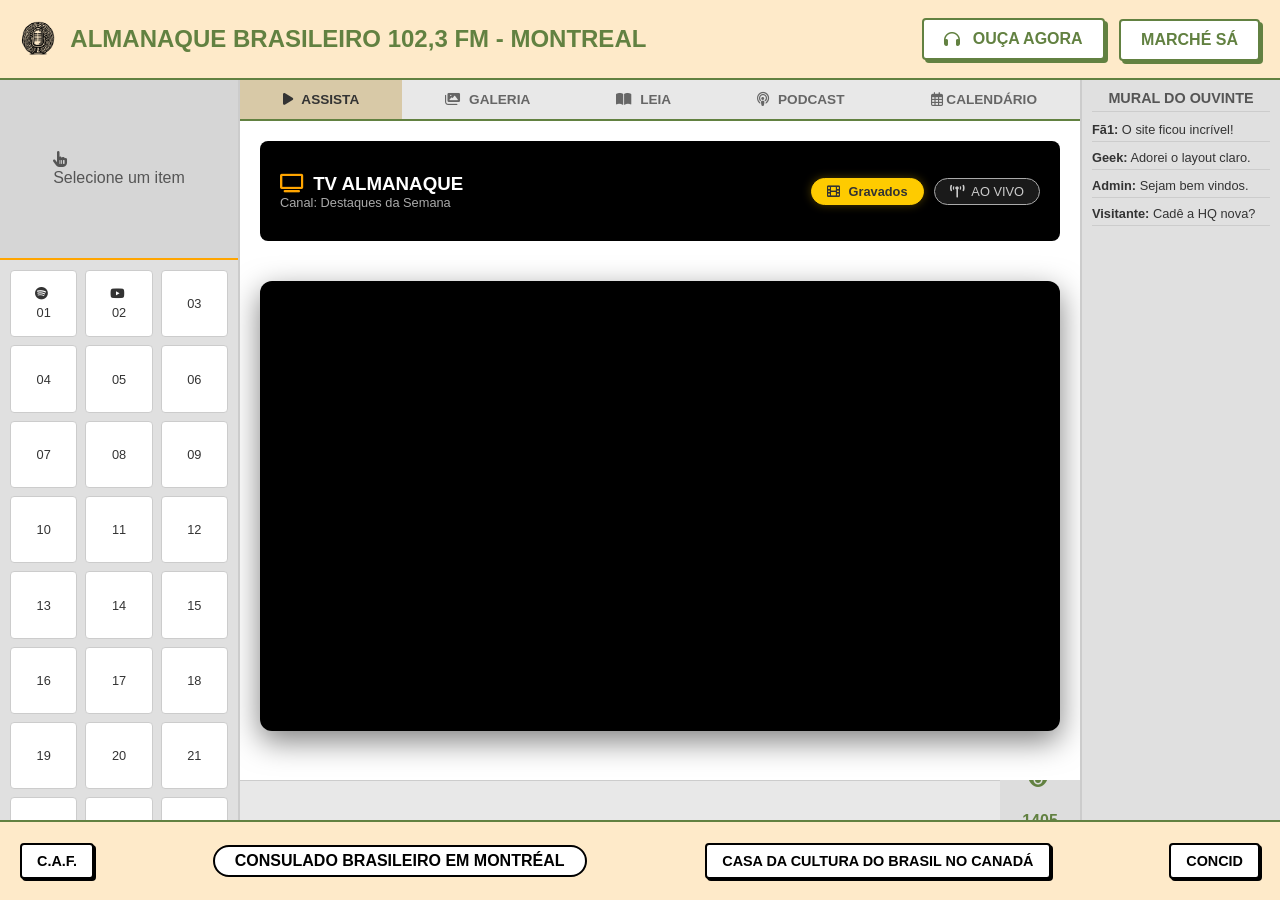
==== index.html @ 49cb386e "Versao inicial - Almanaque Brasileiro V8" ====
<!DOCTYPE html>
<html lang="pt-br">
<head>
    <meta charset="UTF-8">
    <meta name="viewport" content="width=device-width, initial-scale=1.0">
    <title>Publigibi - Almanaque Brasileiro</title>
    <link rel="stylesheet" href="style.css">
    <link rel="stylesheet" href="https://cdnjs.cloudflare.com/ajax/libs/font-awesome/6.0.0/css/all.min.css">
</head>
<body>

    <div class="main-layout">

        <header class="area-a-header">
            <div class="logo-area">
                <img src="img/logo_Almanaque.png" alt="Logo Almanaque Brasileiro" class="logo-img">
                <h1>ALMANAQUE BRASILEIRO 102,3 FM - Montreal</h1>
            </div>
            <div class="affiliate-top">
                <audio id="radioPlayer" src="https://stream.statsradio.com:8108/stream" preload="none"></audio>
                <a href="#" id="radioBtn" class="btn-affiliate" style="margin-right: 10px;" onclick="toggleRadio(event)">
                    <i id="radioIcon" class="fas fa-headphones"></i> <span id="radioText">OUÇA AGORA</span>
                </a>
                <a href="https://www.saetfils.ca/" target="_blank" class="btn-affiliate">MARCHÉ SÁ</a>
            </div>
        </header>

        <aside class="area-b-sidebar-left">
            <div class="area-b1-player" id="sidebar-display">
                <div class="placeholder-msg">
                    <i class="fas fa-hand-pointer"></i><p>Selecione um item</p>
                </div>
            </div>
            <div class="area-b2-grid-container">
                <div class="grid-table-24">
                    <div class="grid-square" onclick="updatePlayer(this)" data-embed='<iframe style="border-radius:12px" src="https://open.spotify.com/embed/track/4cOdK2wGLETKBW3PvgPWqT?utm_source=generator" width="100%" height="152" frameBorder="0" allowfullscreen="" allow="autoplay; clipboard-write; encrypted-media; fullscreen; picture-in-picture" loading="lazy"></iframe>'><i class="fab fa-spotify"></i> 01</div>
                    <div class="grid-square" onclick="updatePlayer(this)" data-embed='<iframe width="100%" height="100%" src="https://www.youtube.com/embed/jfKfPfyJRdk" title="YouTube video player" frameborder="0" allow="accelerometer; autoplay; clipboard-write; encrypted-media; gyroscope; picture-in-picture" allowfullscreen></iframe>'><i class="fab fa-youtube"></i> 02</div>
                    <div class="grid-square" onclick="updatePlayer(this)">03</div>
                    <div class="grid-square" onclick="updatePlayer(this)">04</div>
                    <div class="grid-square" onclick="updatePlayer(this)">05</div>
                    <div class="grid-square" onclick="updatePlayer(this)">06</div>
                    <div class="grid-square" onclick="updatePlayer(this)">07</div>
                    <div class="grid-square" onclick="updatePlayer(this)">08</div>
                    <div class="grid-square" onclick="updatePlayer(this)">09</div>
                    <div class="grid-square" onclick="updatePlayer(this)">10</div>
                    <div class="grid-square" onclick="updatePlayer(this)">11</div>
                    <div class="grid-square" onclick="updatePlayer(this)">12</div>
                    <div class="grid-square" onclick="updatePlayer(this)">13</div>
                    <div class="grid-square" onclick="updatePlayer(this)">14</div>
                    <div class="grid-square" onclick="updatePlayer(this)">15</div>
                    <div class="grid-square" onclick="updatePlayer(this)">16</div>
                    <div class="grid-square" onclick="updatePlayer(this)">17</div>
                    <div class="grid-square" onclick="updatePlayer(this)">18</div>
                    <div class="grid-square" onclick="updatePlayer(this)">19</div>
                    <div class="grid-square" onclick="updatePlayer(this)">20</div>
                    <div class="grid-square" onclick="updatePlayer(this)">21</div>
                    <div class="grid-square" onclick="updatePlayer(this)">22</div>
                    <div class="grid-square" onclick="updatePlayer(this)">23</div>
                    <div class="grid-square" onclick="updatePlayer(this)">24</div>
                </div>
            </div>
        </aside>

        <main class="area-center">
            <div class="media-tabs">
                <button class="tab-btn active" onclick="openMedia('video')"><i class="fas fa-play"></i> ASSISTA</button>
                <button class="tab-btn" onclick="openMedia('gallery')"><i class="fas fa-images"></i> GALERIA</button>
                <button class="tab-btn" onclick="openMedia('read')"><i class="fas fa-book-open"></i> LEIA</button>
                <button class="tab-btn" onclick="openMedia('podcast')"><i class="fas fa-podcast"></i> PODCAST</button>
                <button class="tab-btn" onclick="openMedia('calendar')"><i class="far fa-calendar-alt"></i> CALENDÁRIO</button>
            </div>

            <div class="area-e-stage">
                
                <div id="content-video" class="media-content active-content">
                    <div class="podcast-header" style="background: #000; min-height: 100px; flex-direction: row; justify-content: space-between; padding: 0 20px;">
                        <div style="text-align:left;">
                            <h3 style="color:#fff; margin:0;"><i class="fas fa-tv" style="color:var(--primary-orange)"></i> TV ALMANAQUE</h3>
                            <p id="tv-status" style="color:#aaa; font-size: 0.8rem;">Canal: Destaques</p>
                        </div>
                        <div style="display:flex; gap:10px;">
                            <button class="edition-btn active-edition" id="btn-gravado" onclick="mudarCanal('gravado')"><i class="fas fa-film"></i> Gravados</button>
                            <button class="edition-btn" id="btn-aovivo" onclick="mudarCanal('aovivo')"><i class="fas fa-broadcast-tower"></i> AO VIVO</button>
                        </div>
                    </div>
                    <div class="video-stage" style="width: 100%; max-width: 800px; aspect-ratio: 16/9; background: #000; margin-top: 20px; border-radius: 12px; overflow: hidden; box-shadow: 0 10px 30px rgba(0,0,0,0.5);">
                        <iframe id="tv-screen" width="100%" height="100%" src="" title="TV Screen" frameborder="0" referrerpolicy="strict-origin-when-cross-origin" allow="accelerometer; autoplay; clipboard-write; encrypted-media; gyroscope; picture-in-picture; web-share" allowfullscreen></iframe>
                    </div>
                    <div id="live-warning" style="display:none; margin-top: 15px; background: #ffebee; color: #c62828; padding: 10px; border-radius: 5px; font-size: 0.9rem;">
                        <i class="fas fa-circle" style="animation: blink 1s infinite;"></i> <strong>ESTAMOS NO AR!</strong> Se o vídeo não iniciar, clique no play.
                    </div>
                </div>

                <div id="content-gallery" class="media-content">
                    <div style="display:flex; flex-direction:column; align-items:center; justify-content:center; height:100%;">
                        <div class="gallery-container">
                            
                            <div class="gallery-cat-menu">
                                <button class="cat-btn active-cat" onclick="mudarCategoria('fotos')">Fotos</button>
                                <button class="cat-btn" onclick="mudarCategoria('convidados')">Convidados</button>
                                <button class="cat-btn" onclick="mudarCategoria('promocoes')">Promoções</button>
                                <button class="cat-btn" onclick="mudarCategoria('eventos')">Eventos</button>
                            </div>

                            <div id="gallery-wrapper"></div>
                            
                            <div class="gallery-nav">
                                <button class="gallery-btn" onclick="mudarSlide(-1)"><i class="fas fa-chevron-left"></i></button>
                                <button class="gallery-btn" onclick="mudarSlide(1)"><i class="fas fa-chevron-right"></i></button>
                            </div>
                        </div>
                    </div>
                </div>

                <div id="content-read" class="media-content">
                    <div class="podcast-header" style="flex-direction: column; justify-content: center; padding: 15px; height: auto; min-height: 160px;">
                        <div style="text-align:center; margin-bottom: 15px;">
                            <i class="fas fa-book-reader" style="font-size: 1.5rem; margin-bottom: 5px; color: #fecb00;"></i>
                            <h3 style="font-size: 1.1rem; margin:0; color:#fff;">Acervo Almanaque Brasileiro</h3>
                        </div>
                        <div class="editions-list" style="display: flex; gap: 10px; flex-wrap: wrap; justify-content: center;">
                            <button class="edition-btn active-edition" onclick="loadFlipbook('https://heyzine.com/flip-book/75a9c3e348.html', this)"><i class="fas fa-star"></i> Edição Atual</button>
                            <button class="edition-btn" onclick="loadFlipbook('https://heyzine.com/flip-book/75a9c3e348.html', this)">Edição #02</button>
                            <button class="edition-btn" onclick="loadFlipbook('https://heyzine.com/flip-book/75a9c3e348.html', this)">Edição #01</button>
                        </div>
                    </div>
                    <div style="width: 100%; height: 500px; margin-top: 10px;">
                        <iframe id="flipbook-iframe" allowfullscreen="allowfullscreen" allow="clipboard-write" scrolling="no" class="fp-iframe" src="https://heyzine.com/flip-book/75a9c3e348.html" style="border: 1px solid #333; width: 100%; height: 100%; border-radius: 12px;"></iframe>
                    </div>
                    <div style="text-align:center; margin-top: 5px;"><p style="font-size: 0.7rem; color: #666;">Toque no centro para expandir <i class="fas fa-expand"></i></p></div>
                </div>
               
                <div id="content-podcast" class="media-content">
                    <div class="podcast-header">
                        <div style="text-align:center">
                            <i class="fas fa-microphone-alt" style="font-size: 3rem; margin-bottom: 10px;"></i>
                            <h3>Podcasts Almanaque Brasileiro</h3>
                            <p style="font-size: 0.9rem; color: #ccc;">Acompanhe nossos episódios</p>
                        </div>
                    </div>
                    <div class="podcast-list" style="display: flex; flex-direction: column; gap: 20px;">
                        <iframe data-testid="embed-iframe" style="border-radius:12px" src="https://open.spotify.com/embed/show/6Hz2Qs1aPqArp0EGyG1Ww8?utm_source=generator" width="100%" height="152" frameBorder="0" allowfullscreen="" allow="autoplay; clipboard-write; encrypted-media; fullscreen; picture-in-picture" loading="lazy"></iframe>
                        <div class="pod-embed">
                            <strong style="display:block; margin-bottom:5px; color:#fecb00;">#41 - Especial GIJOE: Nostalgia</strong>
                            <iframe style="border-radius:12px" src="https://open.spotify.com/embed/episode/SEU_CODIGO_DO_EPISODIO_41?utm_source=generator" width="100%" height="152" frameBorder="0" allowfullscreen="" allow="autoplay; clipboard-write; encrypted-media; fullscreen; picture-in-picture" loading="lazy"></iframe>
                        </div>
                    </div>
                </div>

                <div id="content-calendar" class="media-content">
                    <div class="calendar-wrapper">
                        <div class="calendar-header">
                            <button class="nav-btn" onclick="mudarMes(-1)"><i class="fas fa-chevron-left"></i></button>
                            <select id="mes-selector" class="month-select" onchange="selecionarMesViaDropdown(this.value)">
                                <option value="0">JANEIRO</option>
                                <option value="1">FEVEREIRO</option>
                                <option value="2">MARÇO</option>
                                <option value="3">ABRIL</option>
                                <option value="4">MAIO</option>
                                <option value="5">JUNHO</option>
                                <option value="6">JULHO</option>
                                <option value="7">AGOSTO</option>
                                <option value="8">SETEMBRO</option>
                                <option value="9">OUTUBRO</option>
                                <option value="10">NOVEMBRO</option>
                                <option value="11">DEZEMBRO</option>
                            </select>
                            <span style="font-weight: bold; font-size: 1.1rem; margin-left:5px;">2026</span>
                            <button class="nav-btn" onclick="mudarMes(1)"><i class="fas fa-chevron-right"></i></button>
                        </div>
                        <div class="calendar-body">
                            <div class="cal-area-list">
                                <h4 style="margin-bottom: 10px; color: #333; border-bottom: 2px solid #ddd; padding-bottom: 5px;">Agenda do Mês</h4>
                                <div id="side-events-list"></div>
                            </div>
                            <div class="cal-area-grid">
                                <div class="week-header" style="display: grid; grid-template-columns: repeat(7, 1fr); gap: 5px; margin-bottom: 5px; font-weight: bold; color: #666; font-size: 0.8rem;">
                                    <div>D</div><div>S</div><div>T</div><div>Q</div><div>Q</div><div>S</div><div>S</div>
                                </div>
                                <div id="calendar-days" class="calendar-grid"></div>
                            </div>
                        </div>
                        <div id="event-detail-box" class="event-detail-box">
                            <h4 id="detail-title">Título do Evento</h4>
                            <p id="detail-desc">Descrição do evento aparece aqui.</p>
                            <a id="detail-link" href="#" target="_blank" class="btn-ticket">Comprar Ingressos</a>
                        </div>
                    </div>
                </div>

            </div> <div class="area-d-info-bar">
                <div class="ticker-wrap"><div class="ticker-move"><span class="ticker-item">A rádio oficial da comunidade brasileira em Montréal com Daniel e Cecília Vardi, toda sexta-feira das 19h às 20h, na Rádio Centre-Ville 102,3 FM</span></div></div>
                <div class="counter-box"><i class="fas fa-eye"></i> <span id="view-counter">1405</span></div>
            </div>
        </main>

        <aside class="area-f-sidebar-right">
            <h3>MURAL DO OUVINTE</h3>
            <div class="chat-box">
                <div class="chat-msg"><strong>Fã1:</strong> O site ficou incrível!</div>
                <div class="chat-msg"><strong>Geek:</strong> Adorei o layout claro.</div>
                <div class="chat-msg"><strong>Admin:</strong> Sejam bem vindos.</div>
                <div class="chat-msg"><strong>Visitante:</strong> Cadê a HQ nova?</div>
            </div>
        </aside>

        <footer class="area-c-footer">
            <a href="https://www.centreaidefamille.com/" target="_blank" class="btn-affiliate-footer"> C.A.F. </a>
            <a href="https://www.gov.br/mre/pt-br/consulado-montreal" target="_blank" class="footer-center" style="text-decoration:none; cursor:pointer;"> CONSULADO BRASILEIRO EM MONTRÉAL </a>
            <a href="https://casadaculturadobrasil.com/" target="_blank" class="btn-affiliate-footer"> CASA DA CULTURA DO BRASIL NO CANADÁ</a>
            <a href="https://www.instagram.com/concidquebec/" target="_blank" class="btn-affiliate-footer"> CONCID </a>
        </footer>

    </div>

    <script src="eventos.js"></script>
    <script src="tv_canais.js"></script>
    <script src="galeria.js"></script>

    <script>
        // --- GALERIA 2.0 (CATEGORIAS + SOCIAL) ---
        let slideIndex = 0;
        let listaAtual = [];

        function renderizarGaleria() {
            const wrapper = document.getElementById('gallery-wrapper');
            if (!wrapper || typeof bancoGaleria === 'undefined') return;
            
            // Pega a categoria selecionada (variável global do galeria.js)
            listaAtual = bancoGaleria[categoriaAtual] || bancoGaleria['fotos'];
            
            wrapper.innerHTML = "";
            
            if (listaAtual.length === 0) {
                wrapper.innerHTML = "<div style='color:#fff; display:flex; justify-content:center; align-items:center; height:100%;'>Em breve</div>";
                return;
            }

            listaAtual.forEach((slide, index) => {
                const div = document.createElement('div');
                div.className = `slide-item ${index === 0 ? 'active-slide' : ''}`;
                div.style.backgroundImage = `url('${slide.img}')`;
                
                // Monta legenda + botões sociais
                div.innerHTML = `
                    <div class="slide-caption">
                        <h3>${slide.titulo}</h3>
                        <p>${slide.legenda}</p>
                        
                        <div class="social-share-box">
                            <button class="btn-social-share share-fb" onclick="shareFacebook('${slide.img}')" title="Compartilhar no Facebook">
                                <i class="fab fa-facebook-f"></i>
                            </button>
                            <button class="btn-social-share share-insta" onclick="shareInsta('${slide.img}')" title="Copiar Link para Instagram">
                                <i class="fab fa-instagram"></i>
                            </button>
                        </div>

                        ${slide.link && slide.link !== '#' ? `<a href="${slide.link}" target="_blank" class="read-more-link">Saiba Mais <i class="fas fa-arrow-right"></i></a>` : ''}
                    </div>
                `;
                wrapper.appendChild(div);
            });
            
            // Reseta para o primeiro slide
            slideIndex = 0;
            atualizarBotoesCategoria();
        }

        window.mudarCategoria = function(novaCat) {
            categoriaAtual = novaCat;
            renderizarGaleria();
        }

        function atualizarBotoesCategoria() {
            document.querySelectorAll('.cat-btn').forEach(btn => {
                btn.classList.remove('active-cat');
                // Simples check de texto, poderia ser ID
                if (btn.innerText.toLowerCase().includes(categoriaAtual.substr(0,4))) {
                    btn.classList.add('active-cat');
                }
            });
        }

        window.mudarSlide = function(direcao) {
            const slides = document.querySelectorAll('.slide-item');
            if (slides.length === 0) return;

            slides[slideIndex].classList.remove('active-slide');
            
            slideIndex += direcao;
            if (slideIndex < 0) slideIndex = slides.length - 1;
            if (slideIndex >= slides.length) slideIndex = 0;

            slides[slideIndex].classList.add('active-slide');
        }

        // Funções de Compartilhamento
        window.shareFacebook = function(url) {
            const fbUrl = `https://www.facebook.com/sharer/sharer.php?u=${encodeURIComponent(url)}`;
            window.open(fbUrl, '_blank', 'width=600,height=400');
        }

        window.shareInsta = function(url) {
            // Copia link para área de transferência
            navigator.clipboard.writeText(url).then(() => {
                alert("Link da imagem copiado! Abra o Instagram e cole onde desejar.");
            }).catch(err => {
                prompt("Copie o link abaixo:", url);
            });
        }

        // --- 1. LÓGICA DA TV ---
        window.mudarCanal = function(canal) {
            const screen = document.getElementById('tv-screen');
            const status = document.getElementById('tv-status');
            const warning = document.getElementById('live-warning');
            const btnGravado = document.getElementById('btn-gravado');
            const btnAoVivo = document.getElementById('btn-aovivo');

            if (canal === 'gravado') {
                if(typeof ID_VIDEO_GRAVADO !== 'undefined') screen.src = `https://www.youtube.com/embed/${ID_VIDEO_GRAVADO}`;
                status.innerText = "Canal: Destaques da Semana"; status.style.color = "#aaa"; warning.style.display = 'none';
                btnGravado.classList.add('active-edition'); btnAoVivo.classList.remove('active-edition'); btnAoVivo.style.backgroundColor = "rgba(255,255,255,0.1)"; btnAoVivo.style.color = "#ccc";
            } else if (canal === 'aovivo') {
                if(typeof ID_VIDEO_LIVE !== 'undefined') {
                    screen.src = ID_VIDEO_LIVE.length < 20 ? `https://www.youtube.com/embed/${ID_VIDEO_LIVE}?autoplay=1` : ID_VIDEO_LIVE;
                }
                status.innerHTML = "<span style='color:red'>● TRANSMISSÃO AO VIVO</span>"; warning.style.display = 'block';
                btnGravado.classList.remove('active-edition'); btnAoVivo.classList.add('active-edition'); btnAoVivo.style.backgroundColor = "red"; btnAoVivo.style.color = "white";
            }
        }

        // --- 2. LÓGICA DO CALENDÁRIO ---
        let anoAtual = 2026; let mesAtual = 0; 
        const nomesMeses = ["Janeiro", "Fevereiro", "Março", "Abril", "Maio", "Junho", "Julho", "Agosto", "Setembro", "Outubro", "Novembro", "Dezembro"];

        function renderizarCalendario(mes, ano) {
            const grid = document.getElementById('calendar-days');
            const selector = document.getElementById('mes-selector');
            const sideList = document.getElementById('side-events-list');
            const detailBox = document.getElementById('event-detail-box');
            if(!grid || !selector) return;
            selector.value = mes; grid.innerHTML = ""; sideList.innerHTML = ""; detailBox.style.display = 'none';

            const primeiroDiaDaSemana = new Date(ano, mes, 1).getDay();
            const diasNoMes = new Date(ano, mes + 1, 0).getDate();

            let encontrouEventos = false;
            for (let d = 1; d <= diasNoMes; d++) {
                const chaveCheck = `${ano}-${String(mes + 1).padStart(2, '0')}-${String(d).padStart(2, '0')}`;
                if (typeof bancoDeEventos !== 'undefined' && bancoDeEventos[chaveCheck]) {
                    encontrouEventos = true;
                    const eventoData = bancoDeEventos[chaveCheck];
                    const titulo = (typeof eventoData === 'object') ? eventoData.titulo : eventoData;
                    const item = document.createElement('div'); item.className = 'side-event-item';
                    item.innerHTML = `<span class="side-event-date">${d} de ${nomesMeses[mes]}</span><span class="side-event-name">${titulo}</span>`;
                    sideList.appendChild(item);
                }
            }
            if(!encontrouEventos) sideList.innerHTML = '<p style="color:#999; font-style:italic; font-size:0.85rem;">Nenhum evento neste mês.</p>';

            for (let i = 0; i < primeiroDiaDaSemana; i++) {
                const vazio = document.createElement('div'); vazio.classList.add('cal-day', 'empty'); grid.appendChild(vazio);
            }
            for (let dia = 1; dia <= diasNoMes; dia++) {
                const elDia = document.createElement('div'); elDia.classList.add('cal-day'); elDia.innerText = dia;
                const chaveData = `${ano}-${String(mes + 1).padStart(2, '0')}-${String(dia).padStart(2, '0')}`;
                if (typeof bancoDeEventos !== 'undefined' && bancoDeEventos[chaveData]) {
                    elDia.classList.add('has-event');
                    const eventoData = bancoDeEventos[chaveData];
                    const titulo = (typeof eventoData === 'object') ? eventoData.titulo : eventoData;
                    elDia.title = titulo;
                    elDia.onclick = function() {
                        const box = document.getElementById('event-detail-box');
                        const elTitle = document.getElementById('detail-title'); const elDesc = document.getElementById('detail-desc'); const elLink = document.getElementById('detail-link');
                        if (typeof eventoData === 'object') {
                            elTitle.innerText = eventoData.titulo; elDesc.innerText = eventoData.descricao || "Sem descrição disponível.";
                            if (eventoData.link) { elLink.style.display = 'inline-block'; elLink.href = eventoData.link; elLink.innerText = eventoData.textoLink || "Mais Informações"; } else { elLink.style.display = 'none'; }
                        } else { elTitle.innerText = eventoData; elDesc.innerText = "Sem detalhes adicionais."; elLink.style.display = 'none'; }
                        box.style.display = 'block';
                    };
                }
                grid.appendChild(elDia);
            }
        }
        window.mudarMes = function(direcao) {
            mesAtual += direcao;
            if (mesAtual < 0) { mesAtual = 11; anoAtual--; } else if (mesAtual > 11) { mesAtual = 0; anoAtual++; }
            renderizarCalendario(mesAtual, anoAtual);
        }
        window.selecionarMesViaDropdown = function(valor) { mesAtual = parseInt(valor); renderizarCalendario(mesAtual, anoAtual); }

        // --- INICIALIZAÇÃO GERAL ---
        document.addEventListener('DOMContentLoaded', () => {
            console.log("Publigibi System Online - Versão Modular (Gallery 2.0)");

            window.toggleRadio = function(event) {
                event.preventDefault(); var player = document.getElementById("radioPlayer"); var icon = document.getElementById("radioIcon"); var text = document.getElementById("radioText");
                if (player.paused) { player.play(); icon.className = "fas fa-pause"; text.innerText = "PAUSAR RÁDIO"; } else { player.pause(); icon.className = "fas fa-headphones"; text.innerText = "OUÇA AGORA"; }
            };

            window.loadFlipbook = function(url, btnElement) {
                document.getElementById('flipbook-iframe').src = url;
                document.querySelectorAll('.edition-btn').forEach(btn => btn.classList.remove('active-edition'));
                btnElement.classList.add('active-edition');
            };

            window.openMedia = function(type) {
                document.querySelectorAll('.media-content').forEach(c => c.classList.remove('active-content'));
                document.querySelectorAll('.media-content').forEach(c => c.style.display = 'none'); 
                const selected = document.getElementById('content-' + type);
                if(selected) { selected.style.display = 'block'; setTimeout(() => selected.classList.add('active-content'), 10); }
            };
            document.querySelectorAll('.tab-btn').forEach(button => {
                button.addEventListener('click', function() {
                    document.querySelectorAll('.tab-btn').forEach(btn => btn.classList.remove('active'));
                    this.classList.add('active');
                });
            });

            window.updatePlayer = function(element) {
                const display = document.getElementById('sidebar-display');
                const content = element.getAttribute('data-embed');
                if (content) display.innerHTML = content; else display.innerHTML = '<p style="color:#fff; text-align:center;">Conteúdo indisponível</p>';
                document.querySelectorAll('.grid-square').forEach(sq => sq.classList.remove('active-item')); element.classList.add('active-item');
            };

            const counterElement = document.getElementById('view-counter');
            let count = 1405;
            setInterval(() => {
                count += Math.floor(Math.random() * 5) + 1;
                if(counterElement) {
                    counterElement.textContent = count; counterElement.style.color = '#fff';
                    setTimeout(() => counterElement.style.color = 'var(--primary-orange)', 200);
                }
            }, 4000);

            setTimeout(() => {
                mudarCanal('gravado');
                renderizarCalendario(mesAtual, anoAtual);
                renderizarGaleria(); 
            }, 100);
        });
    </script>
</body>
</html>
---- style.css ----
:root {
    /* --- PALETA DE CORES --- */
    --light-yellow: #FEEAC9;      
    --header-text-green: #628141; 
    --tab-active-beige: #D8C9A7;  
    --primary-orange: #FFA500;    
    --bg-light-gray: #F4F4F4;     
    --bg-medium-gray: #E0E0E0;    
    --border-color: #CCC;
    --text-main: #333;            
}

* { margin: 0; padding: 0; box-sizing: border-box; font-family: 'Arial', sans-serif; }

body {
    background-color: var(--light-yellow);
    color: var(--text-main);
    height: 100vh;
    overflow: hidden; /* Travado no PC */
}

/* ANIMAÇÃO PISCAR (AO VIVO) */
@keyframes blink { 0% { opacity: 1; } 50% { opacity: 0.4; } 100% { opacity: 1; } }

/* LAYOUT GRID (PC) */
.main-layout {
    display: grid; height: 100vh;
    grid-template-rows: 80px 1fr 80px; 
    grid-template-columns: 240px 1fr 200px; 
    grid-template-areas: "header header header" "sideL  center sideR" "footer footer footer";
}

/* HEADER */
.area-a-header { grid-area: header; background-color: var(--light-yellow); display: flex; justify-content: space-between; align-items: center; padding: 0 20px; border-bottom: 2px solid var(--header-text-green); }
.logo-area { display: flex; align-items: center; gap: 15px; }
.logo-img { height: 50px; width: auto; display: block; }
.logo-area h1 { font-size: 1.5rem; margin: 0; line-height: 1; text-transform: uppercase; font-weight: bold; color: var(--header-text-green); }
.btn-affiliate { background: #fff; color: var(--header-text-green); padding: 10px 20px; text-decoration: none; font-weight: bold; border-radius: 4px; border: 2px solid var(--header-text-green); box-shadow: 3px 3px 0px var(--header-text-green); transition: 0.2s; display: inline-flex; align-items: center; gap: 8px; }
.btn-affiliate:hover { transform: translate(2px, 2px); box-shadow: 1px 1px 0px var(--header-text-green); }

/* SIDEBAR ESQUERDA */
.area-b-sidebar-left { grid-area: sideL; background-color: var(--bg-medium-gray); border-right: 2px solid var(--border-color); display: flex; flex-direction: column; overflow: hidden; }
.area-b1-player { height: 180px; background: #D6D6D6; border-bottom: 2px solid var(--primary-orange); display: flex; align-items: center; justify-content: center; color: #555; flex-shrink: 0; padding: 5px; }
.area-b2-grid-container { flex-grow: 1; overflow-y: auto; padding: 10px; }
.grid-table-24 { display: grid; grid-template-columns: repeat(3, 1fr); gap: 8px; }
.grid-square { aspect-ratio: 1 / 1; background: #fff; border: 1px solid #ccc; display: flex; align-items: center; justify-content: center; color: #333; font-size: 0.8rem; cursor: pointer; transition: 0.2s; border-radius: 4px; flex-direction: column; gap: 4px; }
.grid-square:hover { background: var(--primary-orange); color: #fff; border-color: var(--primary-orange); transform: scale(1.05); }
.grid-square.active-item { background: var(--header-text-green); color: #fff; border-color: var(--header-text-green); }

/* CENTRO */
.area-center { grid-area: center; display: flex; flex-direction: column; background: var(--bg-light-gray); overflow: hidden; }
.media-tabs { background-color: #e8e8e8; display: flex; justify-content: space-around; padding: 0; flex-shrink: 0; border-bottom: 2px solid var(--header-text-green); }
.tab-btn { flex-grow: 1; background: transparent; border: none; color: #666; padding: 12px 5px; font-weight: bold; cursor: pointer; transition: 0.3s; font-size: 0.85rem; text-transform: uppercase; }
.tab-btn:hover { color: #000; background-color: #ddd; }
.tab-btn.active { background-color: var(--tab-active-beige); color: #333; }
.area-e-stage { flex-grow: 1; background-color: #fff; position: relative; overflow: hidden; display: flex; flex-direction: column; }
.media-content { display: none; width: 100%; height: 100%; animation: fadeIn 0.5s; padding: 20px; overflow-y: auto; }
.media-content.active-content { display: flex; flex-direction: column; align-items: center; }
@keyframes fadeIn { from { opacity: 0; transform: translateY(10px); } to { opacity: 1; transform: translateY(0); } }

/* Componentes */
.video-screen { width: 100%; height: 100%; display: flex; align-items: center; justify-content: center; flex-direction: column; background: #000; color: #fff; border-radius: 8px;}
.podcast-header { width: 100%; height: auto; min-height: 160px; background-color: #333; color: #fff; display: flex; align-items: center; justify-content: center; border-radius: 8px; margin-bottom: 20px; flex-shrink: 0; padding: 15px; }
.podcast-list { width: 100%; display: flex; flex-direction: column; gap: 10px; }
.edition-btn { background: rgba(255,255,255,0.1); border: 1px solid #aaa; color: #ccc; padding: 5px 15px; border-radius: 20px; cursor: pointer; font-size: 0.8rem; transition: 0.2s; }
.edition-btn:hover { background: #fff; color: #333; }
.edition-btn.active-edition { background: #fecb00; color: #333; border-color: #fecb00; font-weight: bold; box-shadow: 0 0 10px rgba(254, 203, 0, 0.3); }

/* Galeria */
.gallery-container { width: 100%; max-width: 800px; height: 100%; max-height: 500px; position: relative; border-radius: 12px; overflow: hidden; box-shadow: 0 5px 15px rgba(0,0,0,0.2); background: #000; display: flex; flex-direction: column; }
.gallery-cat-menu { position: absolute; top: 10px; left: 50%; transform: translateX(-50%); z-index: 10; display: flex; gap: 5px; background: rgba(0,0,0,0.6); padding: 5px; border-radius: 20px; flex-wrap: wrap; justify-content: center; width: 90%; }
.cat-btn { background: transparent; border: 1px solid rgba(255,255,255,0.3); color: #fff; padding: 5px 12px; border-radius: 15px; cursor: pointer; font-size: 0.75rem; text-transform: uppercase; transition: 0.2s; }
.cat-btn:hover { background: rgba(255,255,255,0.2); }
.cat-btn.active-cat { background: var(--primary-orange); color: #000; border-color: var(--primary-orange); font-weight: bold; }
.slide-item { width: 100%; height: 100%; position: absolute; top: 0; left: 0; opacity: 0; transition: opacity 0.5s ease-in-out; display: flex; align-items: flex-end; justify-content: center; background-size: cover; background-position: center; }
.slide-item.active-slide { opacity: 1; z-index: 1; }
.slide-caption { width: 100%; background: linear-gradient(to top, rgba(0,0,0,0.95), rgba(0,0,0,0.6), transparent); color: #fff; padding: 40px 20px 20px; text-align: center; display: flex; flex-direction: column; align-items: center; gap: 8px; }
.slide-caption h3 { color: var(--primary-orange); margin: 0; font-size: 1.2rem; text-shadow: 1px 1px 3px #000; }
.slide-caption p { font-size: 0.9rem; color: #ddd; margin: 0; max-width: 90%; }
.social-share-box { display: flex; gap: 10px; margin-top: 5px; }
.btn-social-share { width: 32px; height: 32px; border-radius: 50%; border: none; display: flex; align-items: center; justify-content: center; cursor: pointer; transition: 0.2s; color: #fff; font-size: 0.9rem; }
.share-fb { background: #3b5998; } .share-fb:hover { background: #4c70ba; }
.share-insta { background: #C13584; } .share-insta:hover { background: #e1306c; }
.read-more-link { color: var(--primary-orange); font-size: 0.8rem; text-decoration: none; margin-top: 5px; border-bottom: 1px solid transparent; }
.read-more-link:hover { border-bottom-color: var(--primary-orange); }
.gallery-nav { position: absolute; top: 50%; width: 100%; display: flex; justify-content: space-between; padding: 0 10px; z-index: 5; transform: translateY(-50%); pointer-events: none; }
.gallery-btn { pointer-events: auto; background: rgba(0,0,0,0.5); color: #fff; border: none; width: 40px; height: 40px; border-radius: 50%; cursor: pointer; font-size: 1.2rem; transition: 0.2s; }
.gallery-btn:hover { background: var(--primary-orange); color: #000; }

/* Calendário */
.calendar-wrapper { width: 100%; max-width: 800px; text-align: center; border: 1px solid #ccc; padding: 20px; border-radius: 8px; background: #fafafa; margin: 0 auto; display: flex; flex-direction: column; gap: 15px;}
.calendar-header { display: flex; justify-content: space-between; align-items: center; background: #eee; padding: 10px; border-radius: 8px; }
.month-select { padding: 5px 10px; font-size: 1rem; border: 1px solid #ccc; border-radius: 4px; background: #fff; cursor: pointer; font-weight: bold; color: #333; }
.calendar-body { display: flex; gap: 20px; }
.cal-area-list { flex: 1; background: #fff; border: 1px solid #ddd; border-radius: 8px; padding: 10px; text-align: left; overflow-y: auto; max-height: 320px; }
.cal-area-grid { flex: 2; }
.calendar-grid { display: grid; grid-template-columns: repeat(7, 1fr); gap: 5px; }
.cal-day { aspect-ratio: 1/1; display: flex; align-items: center; justify-content: center; background: #eee; border-radius: 4px; font-size: 0.9rem; color: #333; cursor: pointer; position: relative; }
.cal-day.empty { background: transparent; cursor: default; }
.cal-day.today { border: 2px solid #333; font-weight: bold; }
.cal-day.has-event { background-color: var(--primary-orange); color: #fff; font-weight: bold; }
.cal-day.has-event:hover { background-color: #e69500; }
.nav-btn { background: none; border: none; cursor: pointer; font-size: 1.2rem; color: #333; padding: 5px 10px; }
.nav-btn:hover { color: var(--primary-orange); }
.side-event-item { border-bottom: 1px solid #eee; padding: 8px 0; font-size: 0.85rem; }
.side-event-date { color: var(--primary-orange); font-weight: bold; display: block; margin-bottom: 2px;}
.side-event-name { color: #555; }
.event-detail-box { display: none; margin-top: 10px; background: #fff; border: 2px solid var(--primary-orange); border-radius: 8px; padding: 20px; text-align: left; animation: fadeIn 0.3s; }
.event-detail-box h4 { color: var(--header-text-green); font-size: 1.2rem; margin-bottom: 10px; border-bottom: 1px solid #eee; padding-bottom: 5px;}
.event-detail-box p { color: #555; font-size: 0.95rem; line-height: 1.5; margin-bottom: 15px; }
.btn-ticket { display: inline-block; background: var(--header-text-green); color: #fff; padding: 10px 20px; text-decoration: none; border-radius: 5px; font-weight: bold; transition: 0.2s; }
.btn-ticket:hover { background: #4a6330; }

/* Info & Footer */
.area-d-info-bar { height: 40px; background: #e8e8e8; border-top: 1px solid #ccc; display: flex; justify-content: space-between; align-items: center; flex-shrink: 0; }
.ticker-wrap { flex-grow: 1; overflow: hidden; color: #333; }
.ticker-move { display: inline-block; animation: ticker 20s linear infinite; padding-left: 100%; white-space: nowrap; }
@keyframes ticker { 0% { transform: translate3d(0, 0, 0); } 100% { transform: translate3d(-100%, 0, 0); } }
.counter-box { width: auto; min-width: 80px; padding: 0 10px; text-align: center; background: #ddd; color: var(--header-text-green); font-weight: bold; line-height: 40px;}

.area-f-sidebar-right { grid-area: sideR; background-color: var(--bg-medium-gray); border-left: 2px solid var(--border-color); padding: 10px; display: flex; flex-direction: column; }
.area-f-sidebar-right h3 { text-align: center; margin-bottom: 10px; font-size: 0.9rem; color: #555; border-bottom: 1px solid #ccc; padding-bottom: 5px; }
.chat-box { flex-grow: 1; overflow-y: auto; font-size: 0.8rem; color: #333; }
.chat-msg { border-bottom: 1px solid #ccc; padding-bottom: 4px; margin-bottom: 8px; }
.area-c-footer { grid-area: footer; background-color: var(--light-yellow); display: flex; justify-content: space-between; align-items: center; padding: 0 20px; border-top: 2px solid var(--header-text-green); }
.btn-affiliate-footer { background: #fff; color: #000; padding: 8px 15px; text-decoration: none; font-weight: bold; border-radius: 4px; border: 2px solid #000; box-shadow: 2px 2px 0px #000; font-size: 0.9rem; }
.footer-center { background: #fff; color: #000; padding: 5px 20px; border-radius: 20px; border: 2px solid #000; font-weight: bold; }

/* --- RESPONSIVIDADE (A MÁGICA DO CELULAR) --- */
@media (max-width: 768px) {
    /* 1. LIBERAR SCROLL E AJUSTAR LARGURA */
    body { height: auto; overflow-y: auto; overflow-x: hidden; }

    /* 2. REORDENAR BLOCOS COM FLEXBOX (O SEGREDO) */
    .main-layout {
        display: flex;
        flex-direction: column;
        height: auto;
        overflow: visible;
    }

    /* ORDEM DOS ELEMENTOS (AQUI ESTÁ A CORREÇÃO) */
    .area-a-header { order: 1; }      /* Topo */
    .area-center   { order: 2; }      /* Centro (Vídeo/Abas) VEM ANTES */
    .area-b-sidebar-left { order: 3; } /* Lateral (Links) VEM DEPOIS */
    .area-f-sidebar-right { order: 4; } /* Chat */
    .area-c-footer { order: 5; }      /* Rodapé */
    
    /* 3. HEADER COMPACTO */
    .area-a-header { flex-direction: column; gap: 8px; padding: 10px; text-align: center; height: auto; }
    .logo-area { flex-direction: row; justify-content: center; margin-bottom: 5px; } 
    .logo-img { height: 40px; } .logo-area h1 { font-size: 1rem; }
    .affiliate-top { display: flex; justify-content: center; gap: 5px; width: 100%; }
    .btn-affiliate { padding: 6px 10px; font-size: 0.75rem; }

    /* 4. MENU EM UMA LINHA */
    .media-tabs { flex-wrap: nowrap; overflow-x: auto; justify-content: flex-start; -webkit-overflow-scrolling: touch; } 
    .tab-btn { font-size: 0.7rem; padding: 10px 8px; white-space: nowrap; flex-shrink: 0; }

    /* Outros Ajustes */
    .area-e-stage { height: 450px; min-height: 400px; }
    .calendar-body { flex-direction: column; } .cal-area-list { max-height: 200px; }
    .area-d-info-bar { font-size: 0.8rem; }
    .area-c-footer { flex-direction: column; gap: 10px; padding: 20px 10px; text-align: center; height: auto; }
    .footer-center { margin: 10px 0; display: inline-block; }
}

.fas, .fab { margin-right: 5px; }
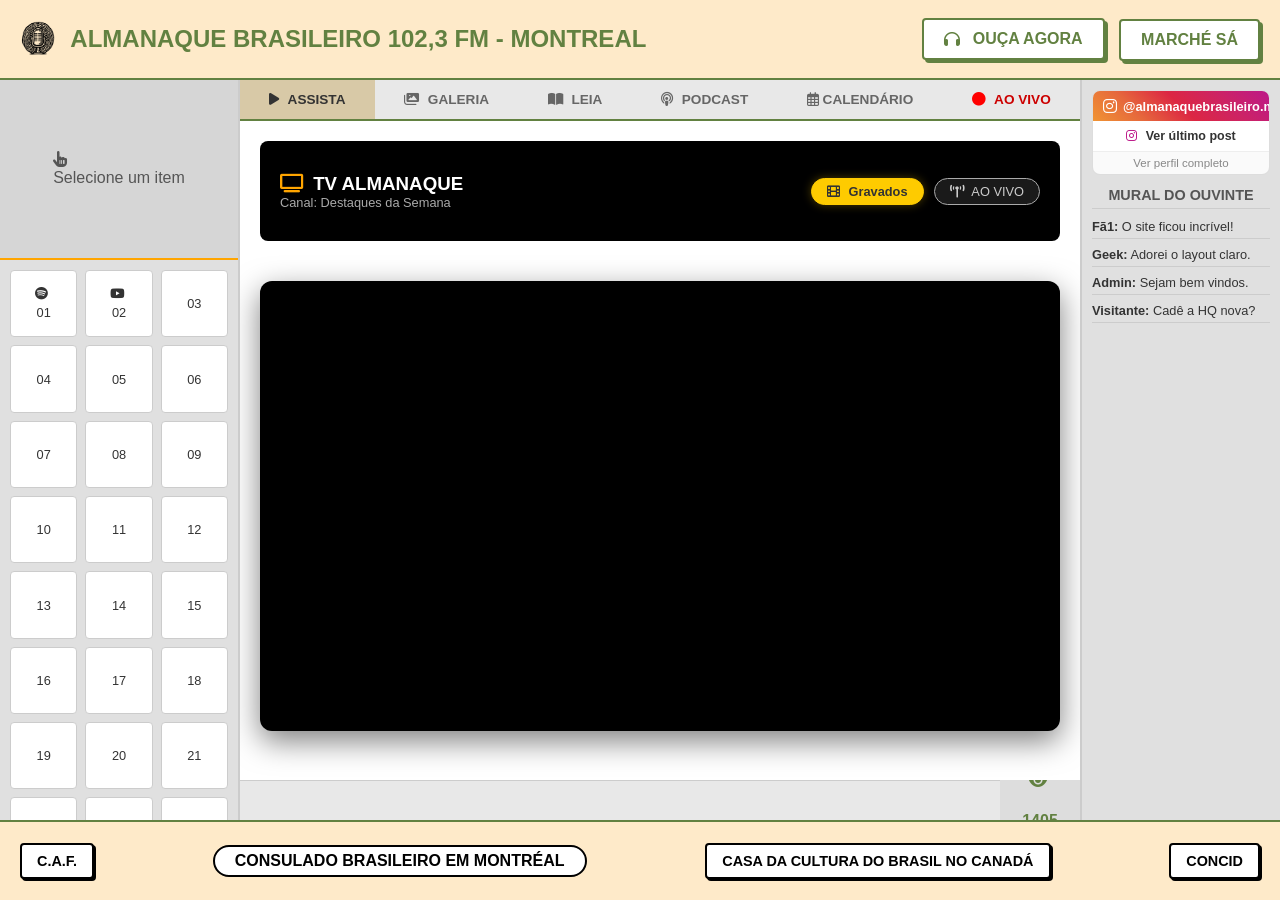
==== commit eb64a6c4: "Adiciona widget Instagram e botao AO VIVO no menu" ====
--- a/index.html
+++ b/index.html
@@ -68,6 +68,7 @@
                 <button class="tab-btn" onclick="openMedia('read')"><i class="fas fa-book-open"></i> LEIA</button>
                 <button class="tab-btn" onclick="openMedia('podcast')"><i class="fas fa-podcast"></i> PODCAST</button>
                 <button class="tab-btn" onclick="openMedia('calendar')"><i class="far fa-calendar-alt"></i> CALENDÁRIO</button>
+                <button class="tab-btn tab-btn-live" onclick="irParaLive()"><i class="fas fa-circle" style="animation: blink 1s infinite; color: red;"></i> AO VIVO</button>
             </div>
 
             <div class="area-e-stage">
@@ -195,6 +196,20 @@
         </main>
 
         <aside class="area-f-sidebar-right">
+
+            <div class="instagram-widget">
+                <div class="insta-header">
+                    <i class="fab fa-instagram"></i>
+                    <span id="insta-usuario"></span>
+                </div>
+                <a id="insta-post-link" href="#" target="_blank" class="insta-post-btn">
+                    <i class="fab fa-instagram"></i> Ver último post
+                </a>
+                <a id="insta-perfil-link" href="#" target="_blank" class="insta-perfil-btn">
+                    Ver perfil completo
+                </a>
+            </div>
+
             <h3>MURAL DO OUVINTE</h3>
             <div class="chat-box">
                 <div class="chat-msg"><strong>Fã1:</strong> O site ficou incrível!</div>
@@ -216,6 +231,7 @@
     <script src="eventos.js"></script>
     <script src="tv_canais.js"></script>
     <script src="galeria.js"></script>
+    <script src="instagram.js"></script>
 
     <script>
         // --- GALERIA 2.0 (CATEGORIAS + SOCIAL) ---
@@ -391,6 +407,25 @@
         }
         window.selecionarMesViaDropdown = function(valor) { mesAtual = parseInt(valor); renderizarCalendario(mesAtual, anoAtual); }
 
+        // --- BOTAO AO VIVO ---
+        window.irParaLive = function() {
+            openMedia('video');
+            document.querySelectorAll('.tab-btn').forEach(btn => btn.classList.remove('active'));
+            document.querySelector('.tab-btn-live').classList.add('active');
+            setTimeout(() => mudarCanal('aovivo'), 100);
+        }
+
+        // --- INSTAGRAM WIDGET ---
+        function iniciarInstagram() {
+            if (typeof INSTAGRAM_USUARIO === 'undefined') return;
+            const elUsuario = document.getElementById('insta-usuario');
+            const elPost    = document.getElementById('insta-post-link');
+            const elPerfil  = document.getElementById('insta-perfil-link');
+            if (elUsuario) elUsuario.textContent = INSTAGRAM_USUARIO;
+            if (elPost)    elPost.href    = ULTIMO_POST_URL;
+            if (elPerfil)  elPerfil.href  = INSTAGRAM_PERFIL_URL;
+        }
+
         // --- INICIALIZAÇÃO GERAL ---
         document.addEventListener('DOMContentLoaded', () => {
             console.log("Publigibi System Online - Versão Modular (Gallery 2.0)");
@@ -436,10 +471,11 @@
                 }
             }, 4000);
 
+            iniciarInstagram();
             setTimeout(() => {
                 mudarCanal('gravado');
                 renderizarCalendario(mesAtual, anoAtual);
-                renderizarGaleria(); 
+                renderizarGaleria();
             }, 100);
         });
     </script>
--- a/style.css
+++ b/style.css
@@ -165,4 +165,19 @@
     .footer-center { margin: 10px 0; display: inline-block; }
 }
 
-.fas, .fab { margin-right: 5px; }+.fas, .fab { margin-right: 5px; }
+
+/* BOTAO AO VIVO */
+.tab-btn-live { color: #c00 !important; font-weight: bold; }
+.tab-btn-live.active { background-color: #c00 !important; color: #fff !important; }
+.tab-btn-live:hover { background-color: #ffd6d6 !important; }
+
+/* INSTAGRAM WIDGET */
+.instagram-widget { margin-bottom: 12px; border: 1px solid #ddd; border-radius: 8px; overflow: hidden; flex-shrink: 0; }
+.insta-header { background: linear-gradient(45deg, #f09433, #e6683c, #dc2743, #cc2366, #bc1888); color: #fff; padding: 7px 10px; display: flex; align-items: center; gap: 6px; font-size: 0.8rem; font-weight: bold; }
+.insta-header .fab { margin-right: 0; font-size: 1rem; }
+.insta-post-btn { display: block; background: #fff; color: #333; text-align: center; padding: 8px 5px; font-size: 0.78rem; font-weight: bold; text-decoration: none; border-bottom: 1px solid #eee; transition: 0.2s; }
+.insta-post-btn:hover { background: #fef3f8; color: #bc1888; }
+.insta-post-btn .fab { color: #bc1888; }
+.insta-perfil-btn { display: block; background: #fafafa; color: #888; text-align: center; padding: 5px; font-size: 0.72rem; text-decoration: none; transition: 0.2s; }
+.insta-perfil-btn:hover { color: #bc1888; background: #fef3f8; }
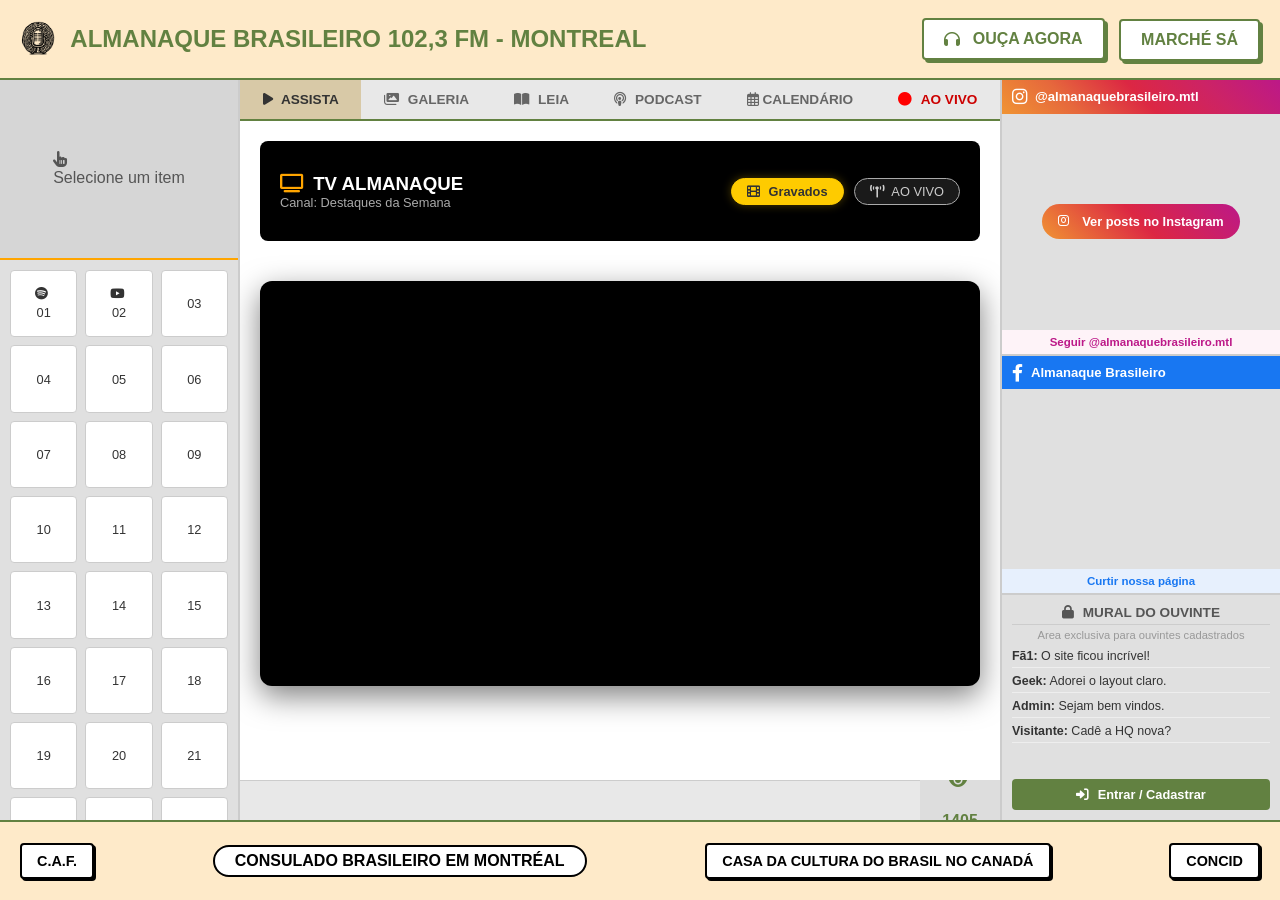
==== commit 983622c9: "Reestrutura sidebar: Instagram + Facebook + Mural do Ouvinte bloqueado" ====
--- a/index.html
+++ b/index.html
@@ -197,26 +197,57 @@
 
         <aside class="area-f-sidebar-right">
 
-            <div class="instagram-widget">
-                <div class="insta-header">
+            <!-- INSTAGRAM -->
+            <div class="social-block social-block-insta">
+                <div class="social-block-header">
                     <i class="fab fa-instagram"></i>
                     <span id="insta-usuario"></span>
                 </div>
-                <a id="insta-post-link" href="#" target="_blank" class="insta-post-btn">
-                    <i class="fab fa-instagram"></i> Ver último post
+                <div class="social-block-body">
+                    <div class="fb-page"
+                        id="instagram-embed-area"
+                        style="width:100%; min-height:200px; display:flex; align-items:center; justify-content:center;">
+                        <a id="insta-post-link" href="#" target="_blank" class="social-follow-btn insta-btn">
+                            <i class="fab fa-instagram"></i> Ver posts no Instagram
+                        </a>
+                    </div>
+                </div>
+                <a id="insta-perfil-link" href="#" target="_blank" class="social-follow-link">
+                    Seguir @almanaquebrasileiro.mtl
                 </a>
-                <a id="insta-perfil-link" href="#" target="_blank" class="insta-perfil-btn">
-                    Ver perfil completo
+            </div>
+
+            <!-- FACEBOOK -->
+            <div class="social-block social-block-fb">
+                <div class="social-block-header">
+                    <i class="fab fa-facebook-f"></i>
+                    <span>Almanaque Brasileiro</span>
+                </div>
+                <div class="social-block-body" id="fb-embed-area">
+                    <div id="fb-page-plugin"></div>
+                </div>
+                <a id="fb-link" href="https://www.facebook.com/almanaquebrasileiro" target="_blank" class="social-follow-link">
+                    Curtir nossa página
                 </a>
             </div>
 
-            <h3>MURAL DO OUVINTE</h3>
-            <div class="chat-box">
-                <div class="chat-msg"><strong>Fã1:</strong> O site ficou incrível!</div>
-                <div class="chat-msg"><strong>Geek:</strong> Adorei o layout claro.</div>
-                <div class="chat-msg"><strong>Admin:</strong> Sejam bem vindos.</div>
-                <div class="chat-msg"><strong>Visitante:</strong> Cadê a HQ nova?</div>
-            </div>
+            <!-- MURAL DO OUVINTE (area exclusiva - login futuro) -->
+            <div class="mural-locked">
+                <div class="mural-header">
+                    <h3><i class="fas fa-lock"></i> MURAL DO OUVINTE</h3>
+                    <p>Area exclusiva para ouvintes cadastrados</p>
+                </div>
+                <div class="chat-box">
+                    <div class="chat-msg"><strong>Fã1:</strong> O site ficou incrível!</div>
+                    <div class="chat-msg"><strong>Geek:</strong> Adorei o layout claro.</div>
+                    <div class="chat-msg"><strong>Admin:</strong> Sejam bem vindos.</div>
+                    <div class="chat-msg"><strong>Visitante:</strong> Cadê a HQ nova?</div>
+                </div>
+                <button class="btn-entrar-mural" onclick="alert('Em breve: área exclusiva para ouvintes!')">
+                    <i class="fas fa-sign-in-alt"></i> Entrar / Cadastrar
+                </button>
+            </div>
+
         </aside>
 
         <footer class="area-c-footer">
@@ -227,6 +258,10 @@
         </footer>
 
     </div>
+
+    <!-- Facebook SDK -->
+    <div id="fb-root"></div>
+    <script async defer crossorigin="anonymous" src="https://connect.facebook.net/pt_BR/sdk.js#xfbml=1&version=v19.0"></script>
 
     <script src="eventos.js"></script>
     <script src="tv_canais.js"></script>
@@ -426,6 +461,24 @@
             if (elPerfil)  elPerfil.href  = INSTAGRAM_PERFIL_URL;
         }
 
+        // --- FACEBOOK PAGE PLUGIN ---
+        function iniciarFacebook() {
+            const container = document.getElementById('fb-page-plugin');
+            if (!container) return;
+            container.innerHTML = `
+                <div class="fb-page"
+                    data-href="https://www.facebook.com/almanaquebrasileiro"
+                    data-tabs="timeline"
+                    data-width="260"
+                    data-height="200"
+                    data-small-header="true"
+                    data-adapt-container-width="true"
+                    data-hide-cover="false"
+                    data-show-facepile="false">
+                </div>`;
+            if (window.FB) FB.XFBML.parse(container);
+        }
+
         // --- INICIALIZAÇÃO GERAL ---
         document.addEventListener('DOMContentLoaded', () => {
             console.log("Publigibi System Online - Versão Modular (Gallery 2.0)");
@@ -472,6 +525,7 @@
             }, 4000);
 
             iniciarInstagram();
+            iniciarFacebook();
             setTimeout(() => {
                 mudarCanal('gravado');
                 renderizarCalendario(mesAtual, anoAtual);
--- a/style.css
+++ b/style.css
@@ -26,7 +26,7 @@
 .main-layout {
     display: grid; height: 100vh;
     grid-template-rows: 80px 1fr 80px; 
-    grid-template-columns: 240px 1fr 200px; 
+    grid-template-columns: 240px 1fr 280px;
     grid-template-areas: "header header header" "sideL  center sideR" "footer footer footer";
 }
 
@@ -118,10 +118,6 @@
 @keyframes ticker { 0% { transform: translate3d(0, 0, 0); } 100% { transform: translate3d(-100%, 0, 0); } }
 .counter-box { width: auto; min-width: 80px; padding: 0 10px; text-align: center; background: #ddd; color: var(--header-text-green); font-weight: bold; line-height: 40px;}
 
-.area-f-sidebar-right { grid-area: sideR; background-color: var(--bg-medium-gray); border-left: 2px solid var(--border-color); padding: 10px; display: flex; flex-direction: column; }
-.area-f-sidebar-right h3 { text-align: center; margin-bottom: 10px; font-size: 0.9rem; color: #555; border-bottom: 1px solid #ccc; padding-bottom: 5px; }
-.chat-box { flex-grow: 1; overflow-y: auto; font-size: 0.8rem; color: #333; }
-.chat-msg { border-bottom: 1px solid #ccc; padding-bottom: 4px; margin-bottom: 8px; }
 .area-c-footer { grid-area: footer; background-color: var(--light-yellow); display: flex; justify-content: space-between; align-items: center; padding: 0 20px; border-top: 2px solid var(--header-text-green); }
 .btn-affiliate-footer { background: #fff; color: #000; padding: 8px 15px; text-decoration: none; font-weight: bold; border-radius: 4px; border: 2px solid #000; box-shadow: 2px 2px 0px #000; font-size: 0.9rem; }
 .footer-center { background: #fff; color: #000; padding: 5px 20px; border-radius: 20px; border: 2px solid #000; font-weight: bold; }
@@ -167,6 +163,37 @@
 
 .fas, .fab { margin-right: 5px; }
 
+/* SIDEBAR DIREITA - SOCIAL BLOCKS */
+.area-f-sidebar-right { grid-area: sideR; background-color: var(--bg-medium-gray); border-left: 2px solid var(--border-color); display: flex; flex-direction: column; overflow-y: auto; overflow-x: hidden; }
+
+.social-block { flex-shrink: 0; display: flex; flex-direction: column; border-bottom: 2px solid var(--border-color); }
+.social-block-header { display: flex; align-items: center; gap: 8px; padding: 8px 10px; font-size: 0.82rem; font-weight: bold; color: #fff; }
+.social-block-header .fab { font-size: 1.1rem; margin-right: 0; }
+.social-block-body { padding: 8px; display: flex; align-items: center; justify-content: center; min-height: 180px; }
+.social-follow-link { display: block; text-align: center; padding: 6px; font-size: 0.72rem; text-decoration: none; font-weight: bold; transition: 0.2s; }
+
+.social-block-insta .social-block-header { background: linear-gradient(45deg, #f09433, #e6683c, #dc2743, #cc2366, #bc1888); }
+.social-block-insta .social-follow-link { background: #fef3f8; color: #bc1888; }
+.social-block-insta .social-follow-link:hover { background: #fce4f3; }
+
+.social-block-fb .social-block-header { background: #1877f2; }
+.social-block-fb .social-follow-link { background: #e7f0fd; color: #1877f2; }
+.social-block-fb .social-follow-link:hover { background: #d0e4fb; }
+
+.social-follow-btn { display: inline-flex; align-items: center; gap: 8px; padding: 10px 16px; border-radius: 20px; text-decoration: none; font-weight: bold; font-size: 0.8rem; transition: 0.2s; }
+.insta-btn { background: linear-gradient(45deg, #f09433, #dc2743, #bc1888); color: #fff; }
+.insta-btn:hover { opacity: 0.85; }
+
+/* MURAL DO OUVINTE (area exclusiva) */
+.mural-locked { flex-grow: 1; display: flex; flex-direction: column; padding: 10px; min-height: 0; }
+.mural-header { text-align: center; margin-bottom: 8px; }
+.mural-header h3 { font-size: 0.85rem; color: #555; padding-bottom: 4px; border-bottom: 1px solid #ccc; }
+.mural-header p { font-size: 0.7rem; color: #999; margin-top: 4px; }
+.chat-box { flex-grow: 1; overflow-y: auto; font-size: 0.78rem; color: #333; margin-bottom: 8px; }
+.chat-msg { border-bottom: 1px solid #eee; padding-bottom: 4px; margin-bottom: 6px; }
+.btn-entrar-mural { width: 100%; padding: 8px; background: var(--header-text-green); color: #fff; border: none; border-radius: 4px; cursor: pointer; font-size: 0.8rem; font-weight: bold; transition: 0.2s; }
+.btn-entrar-mural:hover { background: #4a6330; }
+
 /* BOTAO AO VIVO */
 .tab-btn-live { color: #c00 !important; font-weight: bold; }
 .tab-btn-live.active { background-color: #c00 !important; color: #fff !important; }
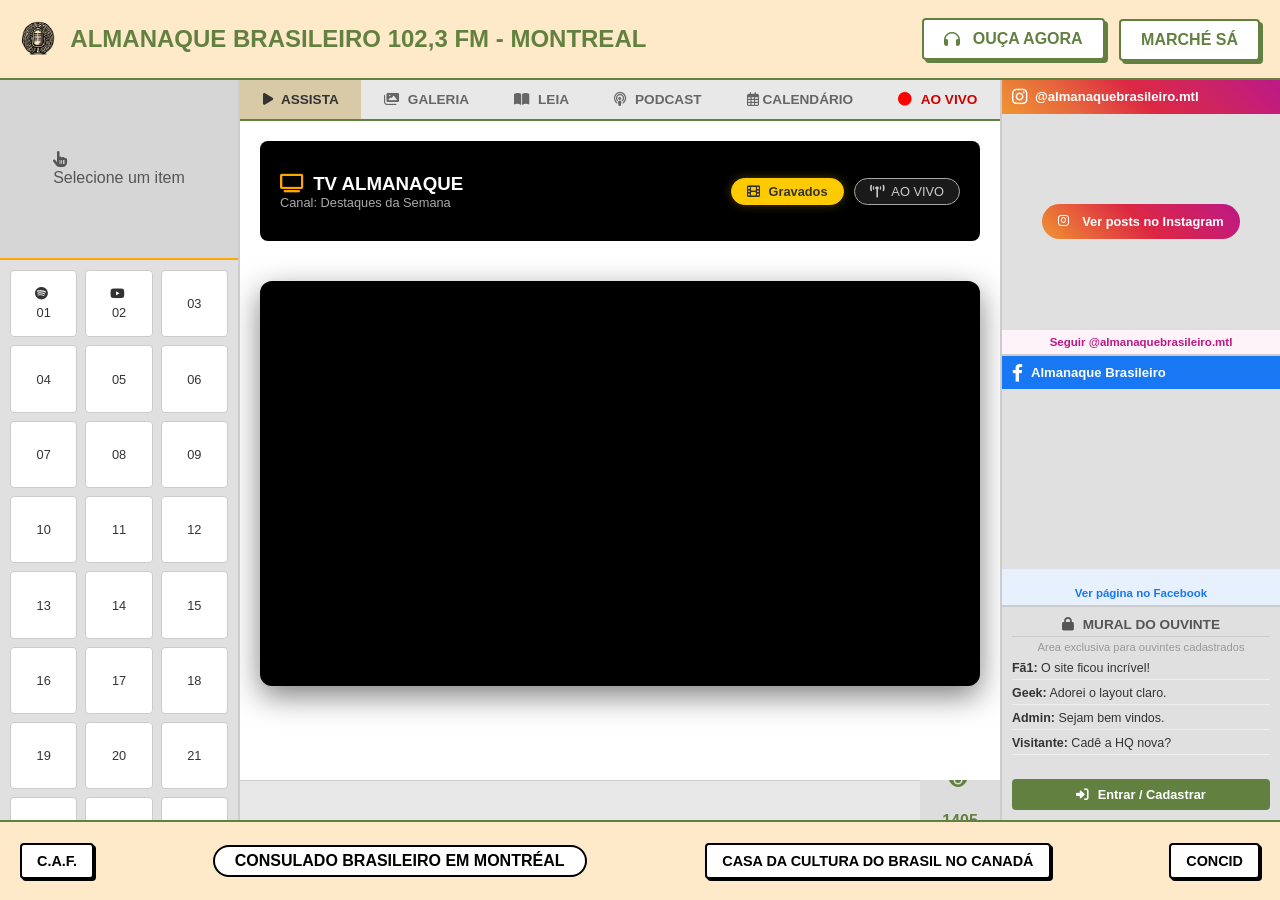
==== commit ce4bc645: "Corrige URL Facebook e adiciona botao Curtir" ====
--- a/index.html
+++ b/index.html
@@ -226,8 +226,18 @@
                 <div class="social-block-body" id="fb-embed-area">
                     <div id="fb-page-plugin"></div>
                 </div>
-                <a id="fb-link" href="https://www.facebook.com/almanaquebrasileiro" target="_blank" class="social-follow-link">
-                    Curtir nossa página
+                <div style="padding: 6px 8px; background:#e7f0fd; display:flex; justify-content:center;">
+                    <div class="fb-like"
+                        data-href="https://www.facebook.com/almanaquebrasileiro.oficial/"
+                        data-width="260"
+                        data-layout="button_count"
+                        data-action="like"
+                        data-size="large"
+                        data-share="true">
+                    </div>
+                </div>
+                <a href="https://www.facebook.com/almanaquebrasileiro.oficial/" target="_blank" class="social-follow-link">
+                    Ver página no Facebook
                 </a>
             </div>
 
@@ -467,7 +477,7 @@
             if (!container) return;
             container.innerHTML = `
                 <div class="fb-page"
-                    data-href="https://www.facebook.com/almanaquebrasileiro"
+                    data-href="https://www.facebook.com/almanaquebrasileiro.oficial/"
                     data-tabs="timeline"
                     data-width="260"
                     data-height="200"
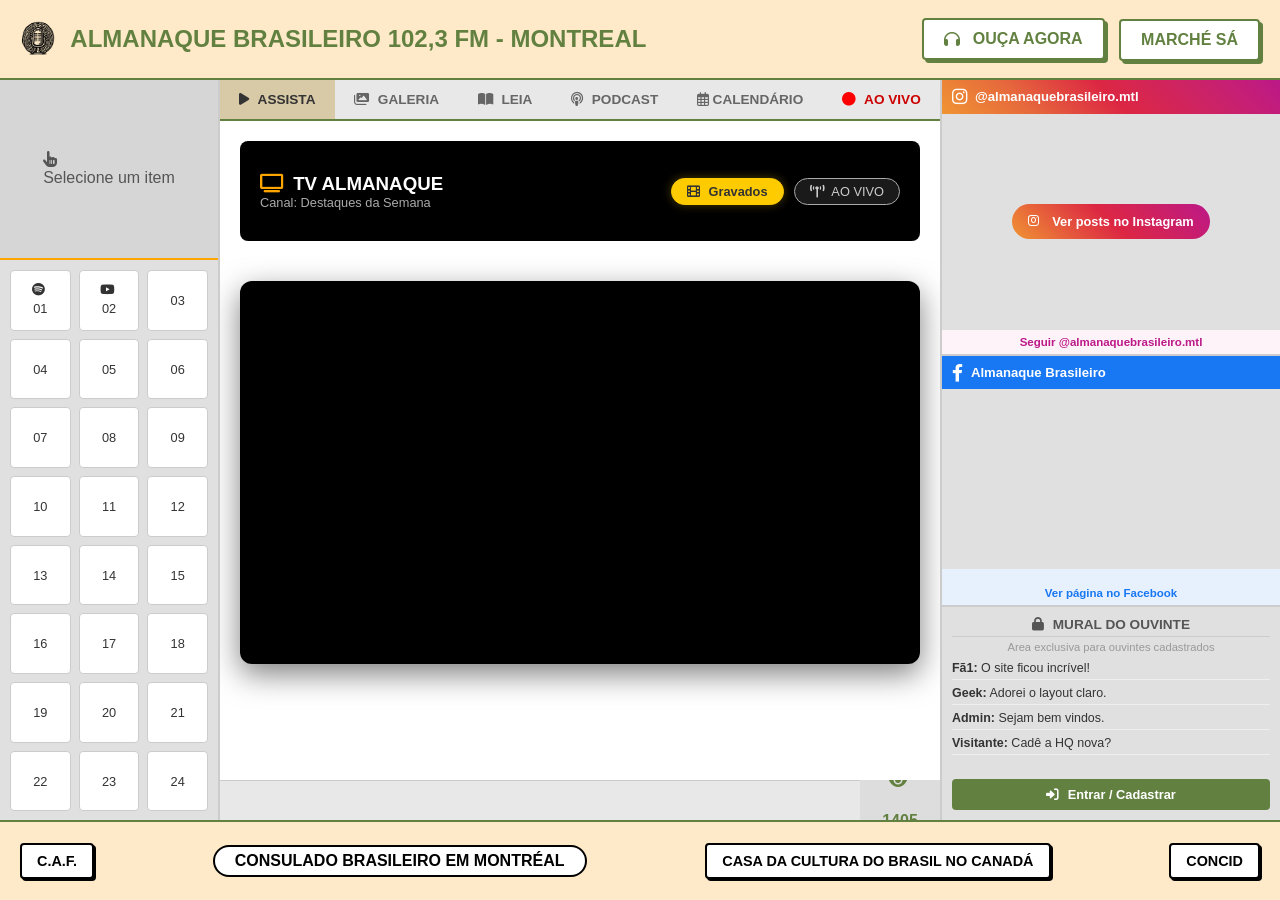
==== commit 08c4ace9: "Aumenta sidebar direita para 340px e ajusta plugin Facebook" ====
--- a/index.html
+++ b/index.html
@@ -229,8 +229,8 @@
                 <div style="padding: 6px 8px; background:#e7f0fd; display:flex; justify-content:center;">
                     <div class="fb-like"
                         data-href="https://www.facebook.com/almanaquebrasileiro.oficial/"
-                        data-width="260"
-                        data-layout="button_count"
+                        data-width="320"
+                        data-layout="standard"
                         data-action="like"
                         data-size="large"
                         data-share="true">
@@ -479,8 +479,8 @@
                 <div class="fb-page"
                     data-href="https://www.facebook.com/almanaquebrasileiro.oficial/"
                     data-tabs="timeline"
-                    data-width="260"
-                    data-height="200"
+                    data-width="320"
+                    data-height="220"
                     data-small-header="true"
                     data-adapt-container-width="true"
                     data-hide-cover="false"
--- a/style.css
+++ b/style.css
@@ -26,7 +26,7 @@
 .main-layout {
     display: grid; height: 100vh;
     grid-template-rows: 80px 1fr 80px; 
-    grid-template-columns: 240px 1fr 280px;
+    grid-template-columns: 220px 1fr 340px;
     grid-template-areas: "header header header" "sideL  center sideR" "footer footer footer";
 }
 
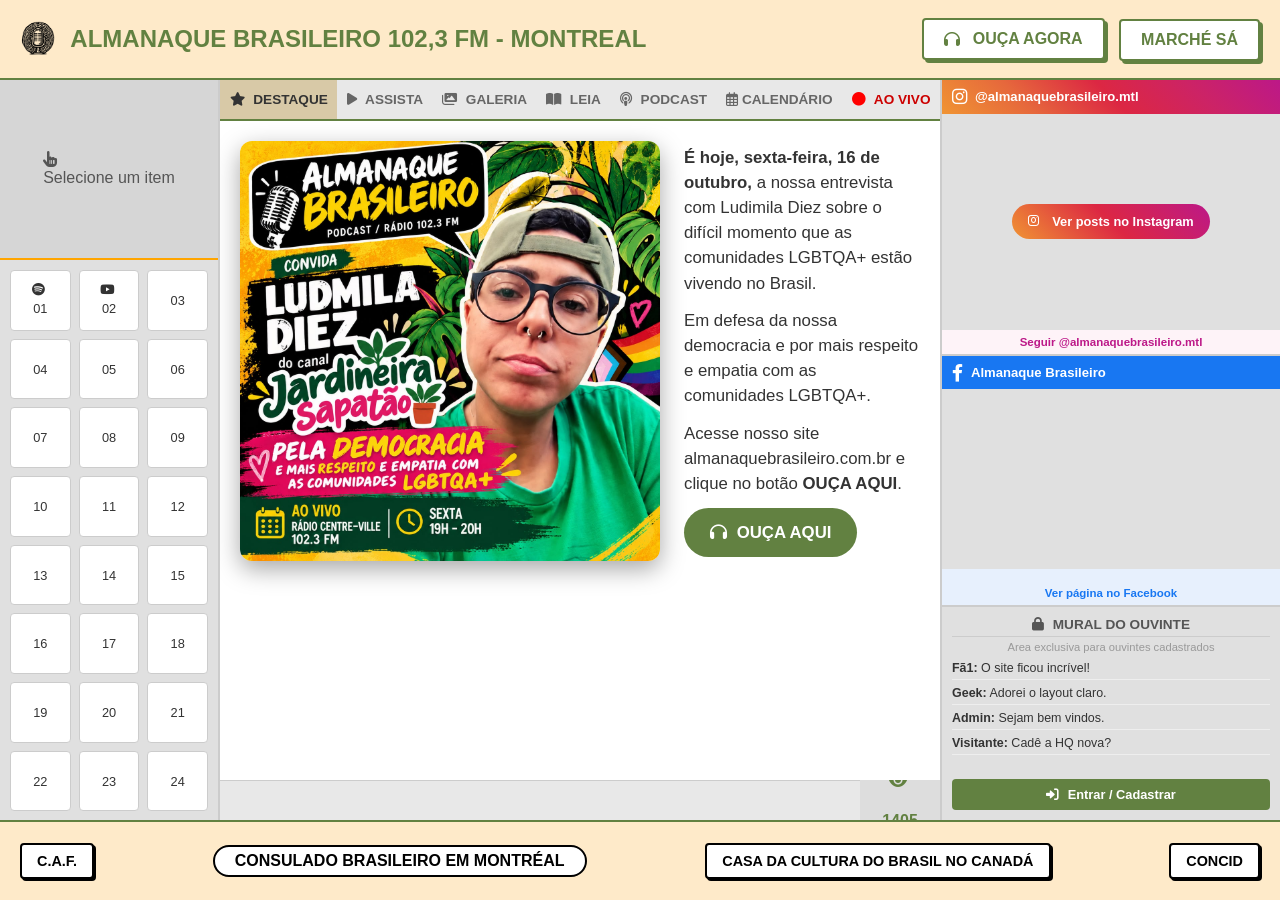
==== commit 29a7e1e0: "Adiciona destaque: entrevista Ludimila Diez (16/10) Co-Authored-By: Claude Sonnet 5.5 <noreply@anthr" ====
--- a/index.html
+++ b/index.html
@@ -63,7 +63,8 @@
 
         <main class="area-center">
             <div class="media-tabs">
-                <button class="tab-btn active" onclick="openMedia('video')"><i class="fas fa-play"></i> ASSISTA</button>
+                <button class="tab-btn active" onclick="openMedia('destaque')"><i class="fas fa-star"></i> DESTAQUE</button>
+                <button class="tab-btn" onclick="openMedia('video')"><i class="fas fa-play"></i> ASSISTA</button>
                 <button class="tab-btn" onclick="openMedia('gallery')"><i class="fas fa-images"></i> GALERIA</button>
                 <button class="tab-btn" onclick="openMedia('read')"><i class="fas fa-book-open"></i> LEIA</button>
                 <button class="tab-btn" onclick="openMedia('podcast')"><i class="fas fa-podcast"></i> PODCAST</button>
@@ -73,7 +74,19 @@
 
             <div class="area-e-stage">
                 
-                <div id="content-video" class="media-content active-content">
+                <div id="content-destaque" class="media-content active-content">
+                    <div class="destaque-box">
+                        <img src="img/destaque_ludmila_diez.jpg" alt="Almanaque Brasileiro convida Ludimila Diez, do canal Jardineira Sapatão - Sexta 19h às 20h, Rádio Centre-Ville 102,3 FM" class="destaque-img">
+                        <div class="destaque-texto">
+                            <p><strong>É hoje, sexta-feira, 16 de outubro,</strong> a nossa entrevista com Ludimila Diez sobre o difícil momento que as comunidades LGBTQA+ estão vivendo no Brasil.</p>
+                            <p>Em defesa da nossa democracia e por mais respeito e empatia com as comunidades LGBTQA+.</p>
+                            <p>Acesse nosso site almanaquebrasileiro.com.br e clique no botão <strong>OUÇA AQUI</strong>.</p>
+                            <a href="#" class="btn-ouca-aqui" onclick="toggleRadio(event)"><i class="fas fa-headphones"></i> OUÇA AQUI</a>
+                        </div>
+                    </div>
+                </div>
+
+                <div id="content-video" class="media-content">
                     <div class="podcast-header" style="background: #000; min-height: 100px; flex-direction: row; justify-content: space-between; padding: 0 20px;">
                         <div style="text-align:left;">
                             <h3 style="color:#fff; margin:0;"><i class="fas fa-tv" style="color:var(--primary-orange)"></i> TV ALMANAQUE</h3>
@@ -464,11 +477,29 @@
         function iniciarInstagram() {
             if (typeof INSTAGRAM_USUARIO === 'undefined') return;
             const elUsuario = document.getElementById('insta-usuario');
-            const elPost    = document.getElementById('insta-post-link');
             const elPerfil  = document.getElementById('insta-perfil-link');
+            const area      = document.getElementById('instagram-embed-area');
             if (elUsuario) elUsuario.textContent = INSTAGRAM_USUARIO;
-            if (elPost)    elPost.href    = ULTIMO_POST_URL;
-            if (elPerfil)  elPerfil.href  = INSTAGRAM_PERFIL_URL;
+            if (elPerfil)  elPerfil.href = INSTAGRAM_PERFIL_URL;
+
+            // Se tiver URL de post configurada, renderiza o embed oficial
+            if (area && ULTIMO_POST_URL && ULTIMO_POST_URL !== INSTAGRAM_PERFIL_URL) {
+                area.innerHTML = `
+                    <blockquote class="instagram-media"
+                        data-instgrm-permalink="${ULTIMO_POST_URL}"
+                        data-instgrm-version="14"
+                        style="background:#fff; border:0; border-radius:3px; box-shadow:0 0 1px 0 rgba(0,0,0,.5); margin:0; max-width:320px; min-width:280px; padding:0; width:99.375%;">
+                    </blockquote>`;
+                // Carrega ou recarrega o script do Instagram
+                if (window.instgrm) {
+                    window.instgrm.Embeds.process();
+                } else {
+                    const s = document.createElement('script');
+                    s.async = true;
+                    s.src = '//www.instagram.com/embed.js';
+                    document.body.appendChild(s);
+                }
+            }
         }
 
         // --- FACEBOOK PAGE PLUGIN ---
--- a/style.css
+++ b/style.css
@@ -111,6 +111,15 @@
 .btn-ticket { display: inline-block; background: var(--header-text-green); color: #fff; padding: 10px 20px; text-decoration: none; border-radius: 5px; font-weight: bold; transition: 0.2s; }
 .btn-ticket:hover { background: #4a6330; }
 
+/* Destaque */
+.destaque-box { display: flex; gap: 24px; align-items: center; justify-content: center; width: 100%; max-width: 900px; margin: 0 auto; }
+.destaque-img { width: 100%; max-width: 420px; height: auto; border-radius: 12px; box-shadow: 0 8px 24px rgba(0,0,0,0.35); flex-shrink: 0; }
+.destaque-texto { text-align: left; color: #333; font-size: 1.05rem; line-height: 1.5; }
+.destaque-texto p { margin-bottom: 12px; }
+.btn-ouca-aqui { display: inline-block; background: var(--header-text-green); color: #fff; padding: 12px 26px; border-radius: 30px; font-weight: bold; text-decoration: none; transition: 0.2s; }
+.btn-ouca-aqui:hover { background: var(--primary-orange); color: #000; }
+@media (max-width: 768px) { .destaque-box { flex-direction: column; } .destaque-texto { text-align: center; } }
+
 /* Info & Footer */
 .area-d-info-bar { height: 40px; background: #e8e8e8; border-top: 1px solid #ccc; display: flex; justify-content: space-between; align-items: center; flex-shrink: 0; }
 .ticker-wrap { flex-grow: 1; overflow: hidden; color: #333; }
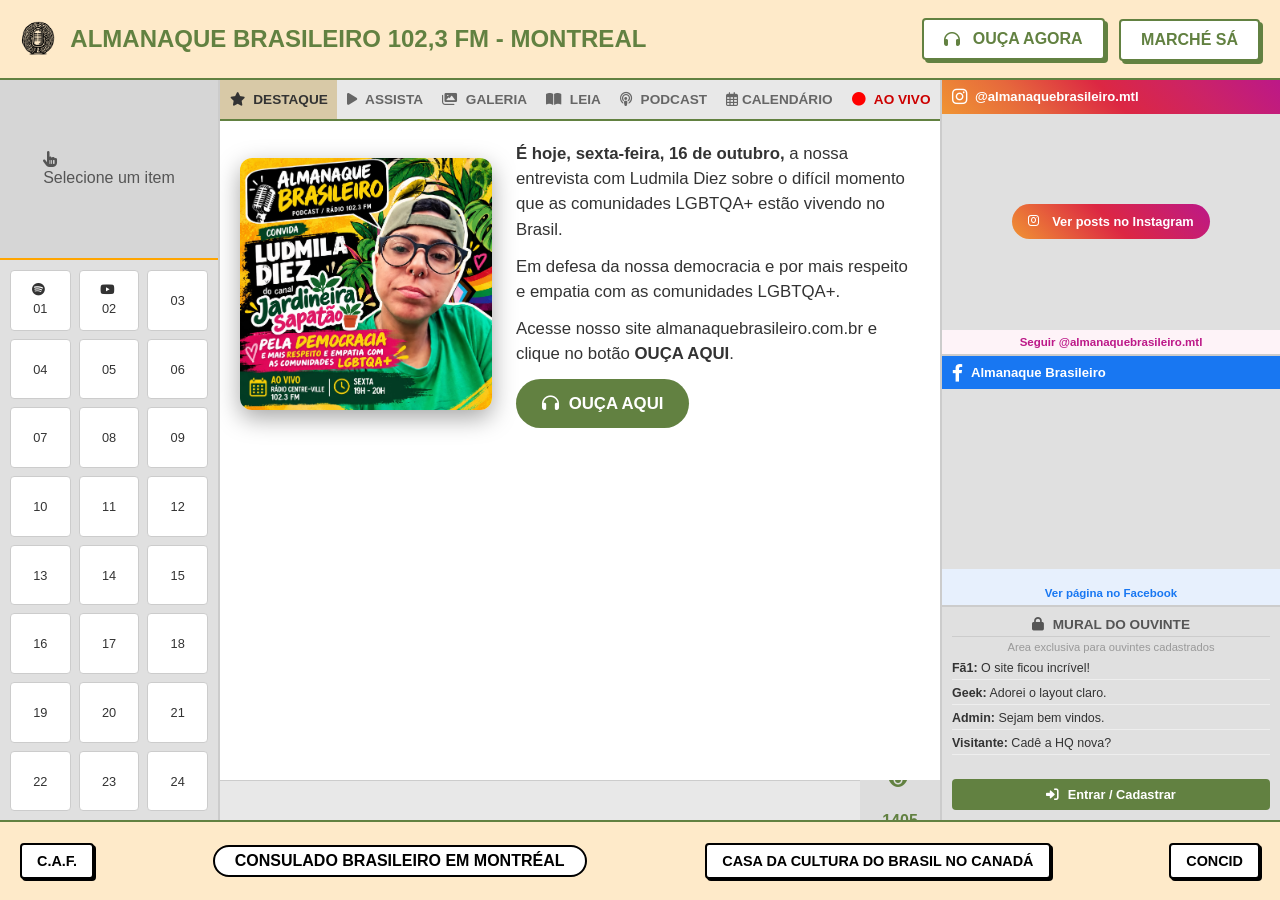
==== commit 8621b810: "Adiciona episodio Ludmila Diez no podcast; corrige grafia" ====
--- a/index.html
+++ b/index.html
@@ -76,9 +76,9 @@
                 
                 <div id="content-destaque" class="media-content active-content">
                     <div class="destaque-box">
-                        <img src="img/destaque_ludmila_diez.jpg" alt="Almanaque Brasileiro convida Ludimila Diez, do canal Jardineira Sapatão - Sexta 19h às 20h, Rádio Centre-Ville 102,3 FM" class="destaque-img">
+                        <img src="img/destaque_ludmila_diez.jpg" alt="Almanaque Brasileiro convida Ludmila Diez, do canal Jardineira Sapatão - Sexta 19h às 20h, Rádio Centre-Ville 102,3 FM" class="destaque-img">
                         <div class="destaque-texto">
-                            <p><strong>É hoje, sexta-feira, 16 de outubro,</strong> a nossa entrevista com Ludimila Diez sobre o difícil momento que as comunidades LGBTQA+ estão vivendo no Brasil.</p>
+                            <p><strong>É hoje, sexta-feira, 16 de outubro,</strong> a nossa entrevista com Ludmila Diez sobre o difícil momento que as comunidades LGBTQA+ estão vivendo no Brasil.</p>
                             <p>Em defesa da nossa democracia e por mais respeito e empatia com as comunidades LGBTQA+.</p>
                             <p>Acesse nosso site almanaquebrasileiro.com.br e clique no botão <strong>OUÇA AQUI</strong>.</p>
                             <a href="#" class="btn-ouca-aqui" onclick="toggleRadio(event)"><i class="fas fa-headphones"></i> OUÇA AQUI</a>
@@ -154,6 +154,10 @@
                     </div>
                     <div class="podcast-list" style="display: flex; flex-direction: column; gap: 20px;">
                         <iframe data-testid="embed-iframe" style="border-radius:12px" src="https://open.spotify.com/embed/show/6Hz2Qs1aPqArp0EGyG1Ww8?utm_source=generator" width="100%" height="152" frameBorder="0" allowfullscreen="" allow="autoplay; clipboard-write; encrypted-media; fullscreen; picture-in-picture" loading="lazy"></iframe>
+                        <div class="pod-embed">
+                            <strong style="display:block; margin-bottom:5px; color:#fecb00;">NOVO - Almanaque Brasileiro entrevista Ludmila Diez</strong>
+                            <iframe style="border-radius:12px" src="https://open.spotify.com/embed/episode/5hv5Apd2tII7NwvqOWYVK0?utm_source=generator" width="100%" height="152" frameBorder="0" allowfullscreen="" allow="autoplay; clipboard-write; encrypted-media; fullscreen; picture-in-picture" loading="lazy"></iframe>
+                        </div>
                         <div class="pod-embed">
                             <strong style="display:block; margin-bottom:5px; color:#fecb00;">#41 - Especial GIJOE: Nostalgia</strong>
                             <iframe style="border-radius:12px" src="https://open.spotify.com/embed/episode/SEU_CODIGO_DO_EPISODIO_41?utm_source=generator" width="100%" height="152" frameBorder="0" allowfullscreen="" allow="autoplay; clipboard-write; encrypted-media; fullscreen; picture-in-picture" loading="lazy"></iframe>
--- a/style.css
+++ b/style.css
@@ -113,7 +113,7 @@
 
 /* Destaque */
 .destaque-box { display: flex; gap: 24px; align-items: center; justify-content: center; width: 100%; max-width: 900px; margin: 0 auto; }
-.destaque-img { width: 100%; max-width: 420px; height: auto; border-radius: 12px; box-shadow: 0 8px 24px rgba(0,0,0,0.35); flex-shrink: 0; }
+.destaque-img { width: 100%; max-width: 252px; height: auto; border-radius: 12px; box-shadow: 0 8px 24px rgba(0,0,0,0.35); flex-shrink: 0; }
 .destaque-texto { text-align: left; color: #333; font-size: 1.05rem; line-height: 1.5; }
 .destaque-texto p { margin-bottom: 12px; }
 .btn-ouca-aqui { display: inline-block; background: var(--header-text-green); color: #fff; padding: 12px 26px; border-radius: 30px; font-weight: bold; text-decoration: none; transition: 0.2s; }
